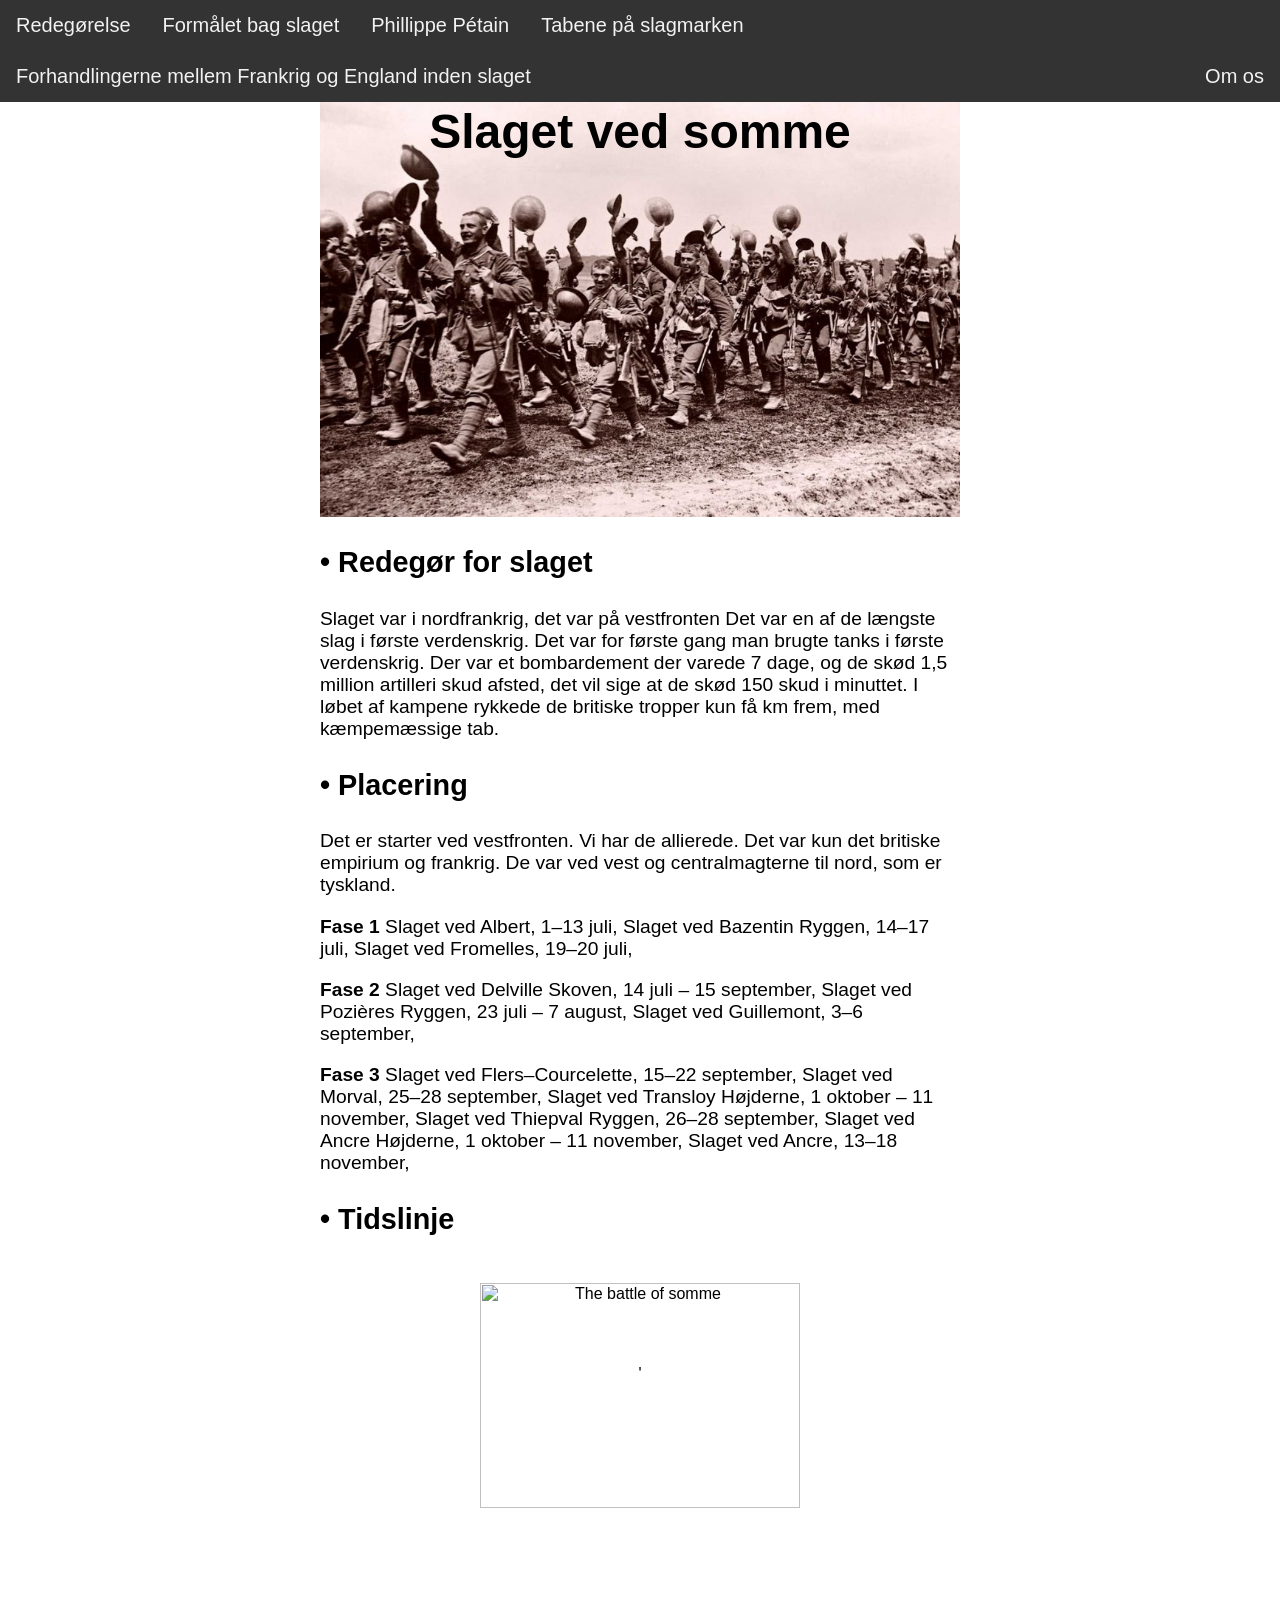
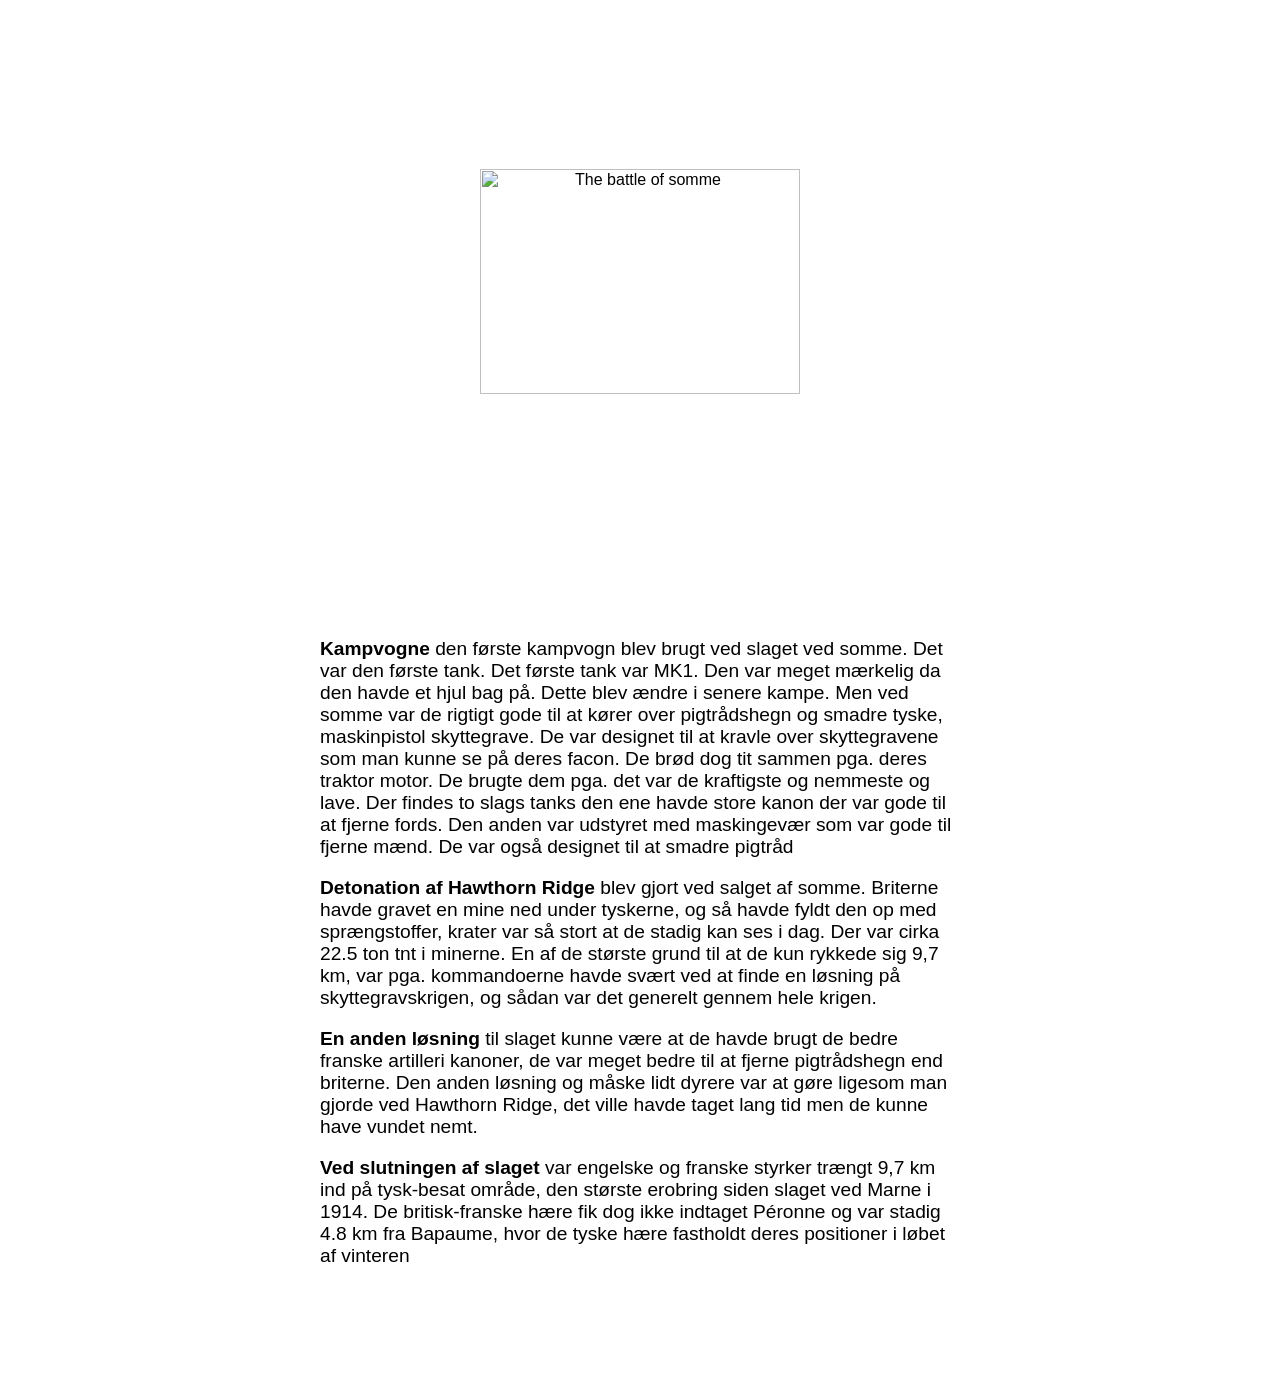
==== index.html @ 5bb0007a "Update index.html" ====
<html>
	<head>	
			<title> Slaget ved somme </title>          
			<link rel="stylesheet" type="text/css" href="His.css">	
			<meta http-equiv="Content-Type" content="text/html; charset=UTF-8"/> 
			<meta name="viewport" content="width=device-width, initial-scale=1.0">
	</head>

</style>
</head>
<body>
<div class="navbar">
  <a href="https://danishwolfhunter.github.io/SlagetVedSomme/index.html">Redegørelse</a>
  <a href="https://danishwolfhunter.github.io/SlagetVedSomme/FBS.html">Formålet bag slaget </a>
  <a href="https://danishwolfhunter.github.io/SlagetVedSomme/PP.html">Phillippe Pétain </a>
   <a href="https://danishwolfhunter.github.io/SlagetVedSomme/TPS.html">Tabene på slagmarken</a>
    <a href="#contact">Forhandlingerne mellem Frankrig og England inden slaget  </a>
	 <a style="float:right" href="https://danishwolfhunter.github.io/SlagetVedSomme/Om.html">Om os </a>
</div>


	<div class="content">
	<br></br>
	<br></br>
	<div>
		<h1 class="stor">Slaget ved somme</h1>
		<img src="https://danishwolfhunter.github.io/SlagetVedSomme/BIL/Slaget%20ved%20somme.PNG" alt="The battle of somme" class="center"> 
	</div>
		<p class="hamburger"> <strong> &bull; Redegør for slaget </strong></p>
	<p class="hamburger2"> Slaget var i nordfrankrig, det var på vestfronten Det var en af de længste slag i første verdenskrig. Det var for første gang man brugte tanks i første verdenskrig. Der var et bombardement der varede 7 dage, og de skød 1,5 million artilleri skud afsted, det vil sige at de skød 150 skud i minuttet. I løbet af kampene rykkede de britiske tropper kun få km frem, med kæmpemæssige tab.</p>
	
			<p class="hamburger"> <strong> &bull; Placering </strong></p>
	<p class="hamburger2"> Det er starter ved vestfronten. Vi har de allierede. Det var kun det britiske empirium og frankrig. De var ved vest og centralmagterne til nord, som er tyskland. </p>
	
	<p class="hamburger2"> <strong> Fase 1 </strong>  Slaget ved Albert, 1–13 juli, 
Slaget ved Bazentin Ryggen, 14–17 juli, 
Slaget ved Fromelles, 19–20 juli, 

</p>	
	

	<p class="hamburger2"> <strong> Fase 2 </strong> Slaget ved Delville Skoven, 14 juli – 15 september, 
Slaget ved Pozières Ryggen, 23 juli – 7 august, 
Slaget ved Guillemont, 3–6 september, 

</p>


	<p class="hamburger2"> <strong> Fase 3 </strong>
Slaget ved Flers–Courcelette, 15–22 september, 
Slaget ved Morval, 25–28 september, 
Slaget ved Transloy Højderne, 1 oktober – 11 november, 
Slaget ved Thiepval Ryggen, 26–28 september, 
Slaget ved Ancre Højderne, 1 oktober – 11 november, 
Slaget ved Ancre, 13–18 november, 
</p>

<p class="hamburger"> <strong> &bull; Tidslinje </strong></p>'
<img src="C:\Users\Chris\Desktop\Historie Hjemmeside\BIL\Skema 2.PNG" alt="The battle of somme" class="center">
<br></br>
<img src="C:\Users\Chris\Desktop\Historie Hjemmeside\BIL\skema 3.PNG" alt="The battle of somme" class="center">

	<p class="hamburger2">
<Strong>Kampvogne </strong> den første kampvogn blev brugt ved slaget ved somme. Det var den første tank. Det første tank var MK1. Den var meget mærkelig da den havde et hjul bag på. Dette blev ændre i senere kampe. Men ved somme var de rigtigt gode til at kører over pigtrådshegn og smadre tyske, maskinpistol skyttegrave. De var designet til at kravle over skyttegravene som man kunne se på deres facon. De brød dog tit sammen pga. deres traktor motor. De brugte dem pga. det var de kraftigste og nemmeste og lave. Der findes to slags tanks den ene havde store kanon der var gode til at fjerne fords. Den anden var udstyret med maskingevær som var gode til fjerne mænd. De var også designet til at smadre pigtråd 

</p>

	<p class="hamburger2">
<Strong>Detonation af Hawthorn Ridge </strong> blev gjort ved salget af somme. Briterne havde gravet en mine ned under tyskerne, og så havde fyldt den op med sprængstoffer, krater var så stort at de stadig kan ses i dag. Der var cirka 22.5 ton tnt i minerne. En af de største grund til at de kun rykkede sig 9,7 km, var pga. kommandoerne havde svært ved at finde en løsning på skyttegravskrigen, og sådan var det generelt gennem hele krigen.

</p>

	<p class="hamburger2">
<Strong>En anden løsning </strong> til slaget kunne være at de havde brugt de bedre franske artilleri kanoner, de var meget bedre til at fjerne pigtrådshegn end briterne. Den anden løsning og måske lidt dyrere var at gøre ligesom man gjorde ved Hawthorn Ridge, det ville havde taget lang tid men de kunne have vundet nemt.

</p>

		<p class="hamburger2">
<Strong>Ved slutningen af slaget </strong> var engelske og franske styrker trængt 9,7 km ind på tysk-besat område, den største erobring siden slaget ved Marne i 1914. De britisk-franske hære fik dog ikke indtaget Péronne og var stadig 4.8 km fra Bapaume, hvor de tyske hære fastholdt deres positioner i løbet af vinteren

</p>
	
	</div>
</body>
</html>
---- His.css ----
.test { 
color:red;
margin-left:auto;
margin-right:auto;
text-align:center;
margin-top:200px;
position:relative;
}

.stor {
	font-size:300%
}

.hamburger2 { 
  display: block;
  margin-left: auto;
  margin-right: auto;
  width: 50%;
  position:relative;
  bottom:100px;
  font-size:120%;
    text-align:left;
}

.hamburger { 
  display: block;
  margin-left: auto;
  margin-right: auto;
  width: 50%;
  z-index: -1;
  position:relative;
  bottom:100px;
  font-size:180%;
  text-align:left;
  
}
.hej {
	padding: 15px;
	background: gray;
}
	
.center {
  display: block;
  margin-left: auto;
  margin-right: auto;
  width: 50%;
  z-index: -1;
  position:relative;
  bottom: 100px;
}
.content { 
text-align:center;  
}

body {margin:0; font-family: sans-serif;}


.navbar {
  overflow: hidden;
  background-color: #333;
  position: fixed;
  top: 0;
  width: 100%;
}

.navbar a {
  float: left;
  display: block;
  color: #f2f2f2;
  text-align: center;
  padding: 14px 16px;
  text-decoration: none;
  font-size: 20px;
}

.navbar a:hover {
  background: #ddd;
  color: black;
}

.main {
  padding: 16px;
  margin-top: 30px;
  height: 1500px; 
}
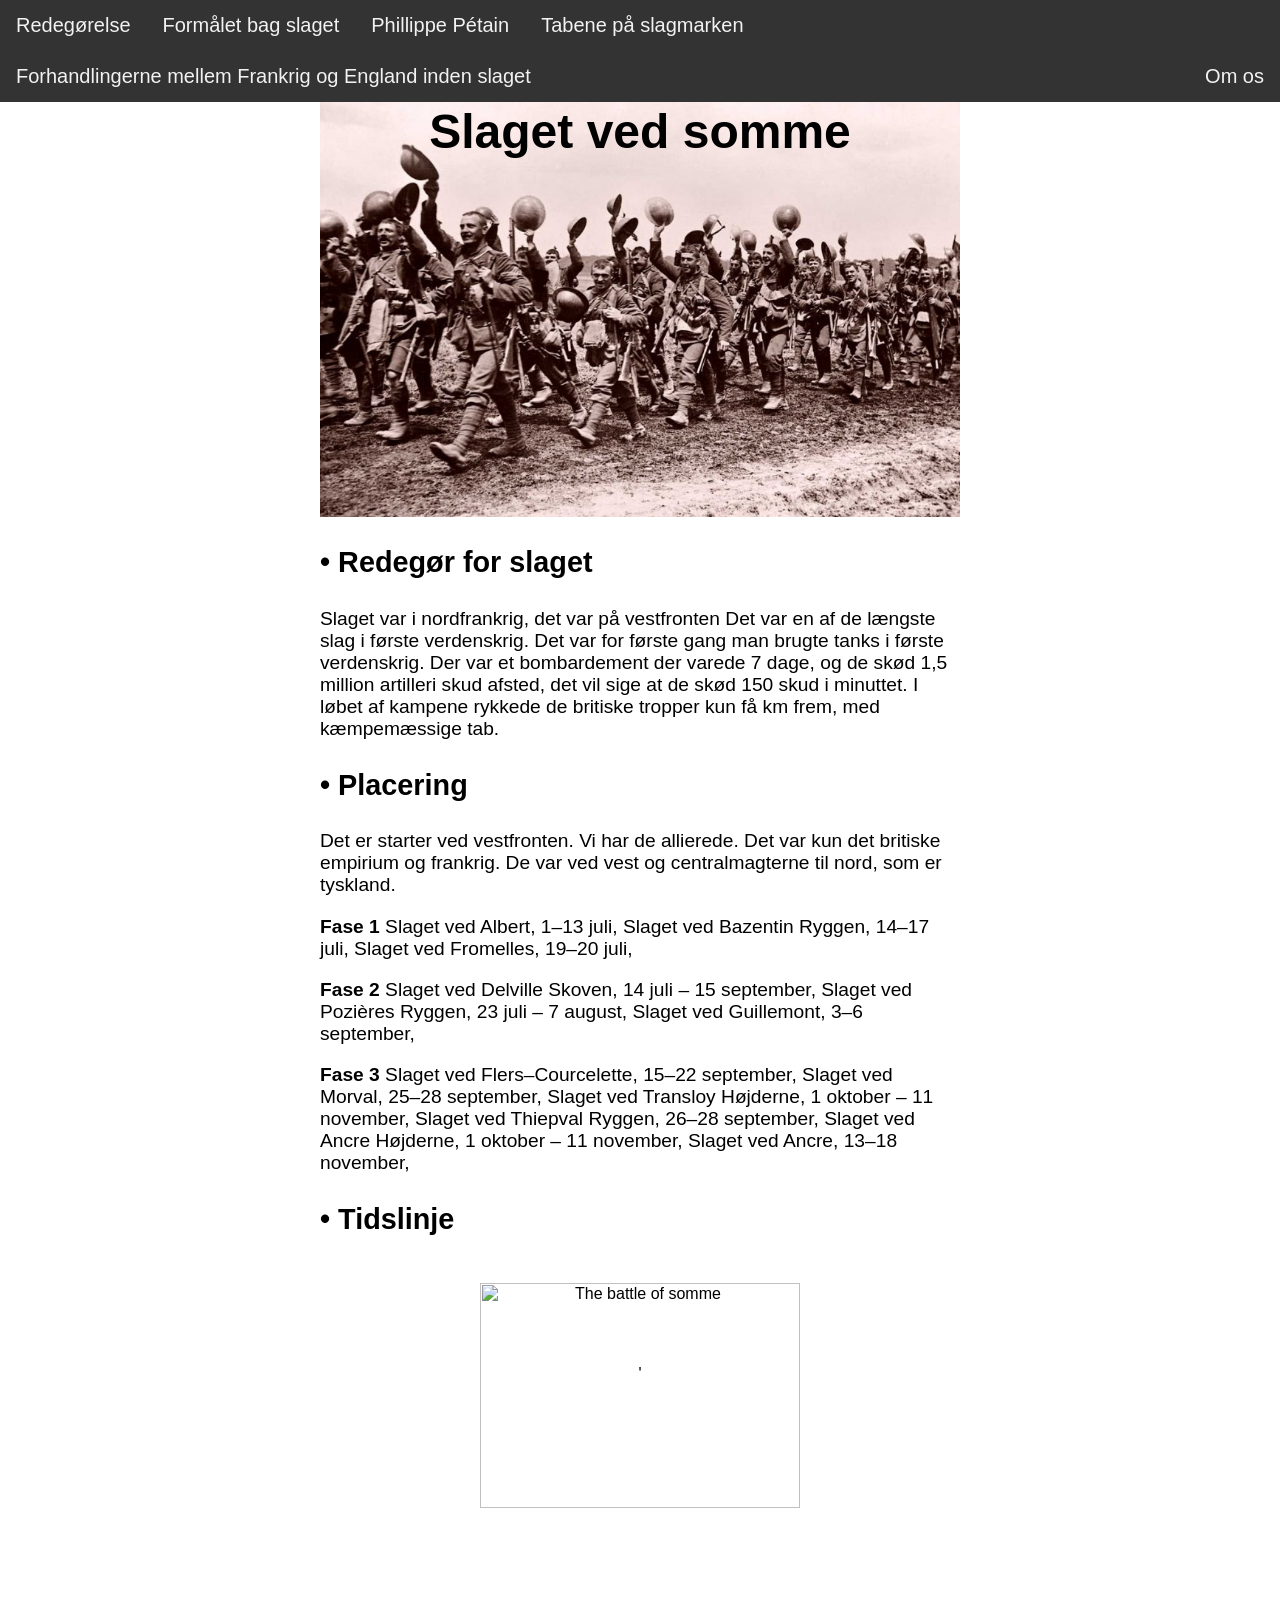
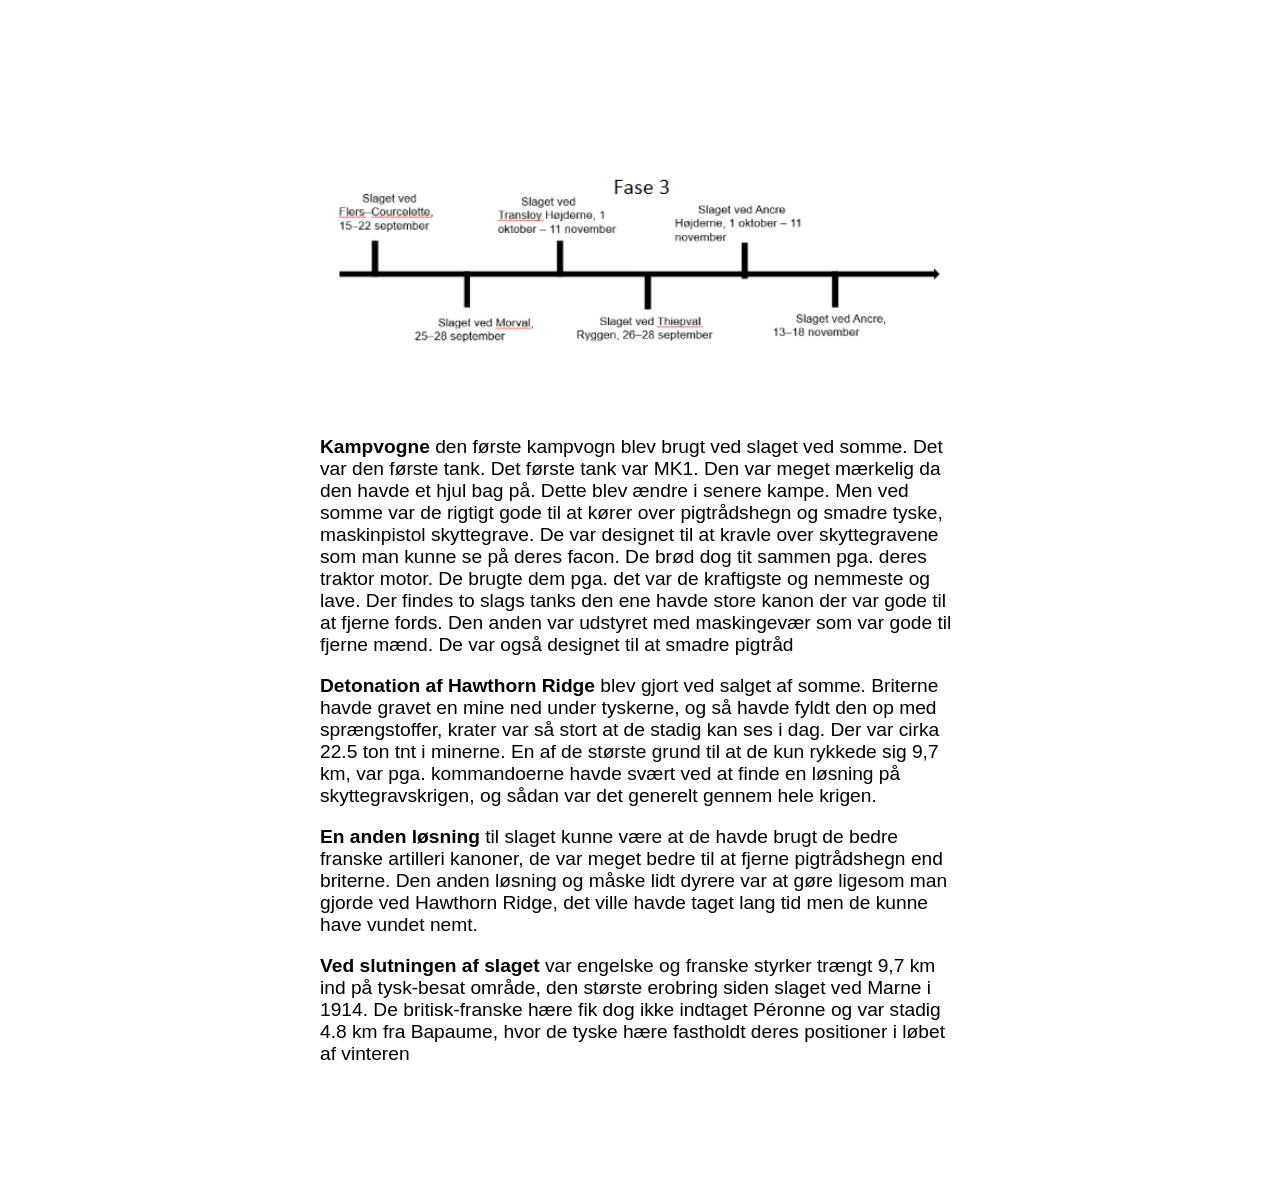
==== commit 554ec3f5: "Update index.html" ====
--- a/index.html
+++ b/index.html
@@ -56,9 +56,9 @@
 </p>
 
 <p class="hamburger"> <strong> &bull; Tidslinje </strong></p>'
-<img src="C:\Users\Chris\Desktop\Historie Hjemmeside\BIL\Skema 2.PNG" alt="The battle of somme" class="center">
+<img src="https://danishwolfhunter.github.io/SlagetVedSomme/BIL/skema%202.PNG" alt="The battle of somme" class="center">
 <br></br>
-<img src="C:\Users\Chris\Desktop\Historie Hjemmeside\BIL\skema 3.PNG" alt="The battle of somme" class="center">
+<img src="https://danishwolfhunter.github.io/SlagetVedSomme/BIL/skema%203.PNG" alt="The battle of somme" class="center">
 
 	<p class="hamburger2">
 <Strong>Kampvogne </strong> den første kampvogn blev brugt ved slaget ved somme. Det var den første tank. Det første tank var MK1. Den var meget mærkelig da den havde et hjul bag på. Dette blev ændre i senere kampe. Men ved somme var de rigtigt gode til at kører over pigtrådshegn og smadre tyske, maskinpistol skyttegrave. De var designet til at kravle over skyttegravene som man kunne se på deres facon. De brød dog tit sammen pga. deres traktor motor. De brugte dem pga. det var de kraftigste og nemmeste og lave. Der findes to slags tanks den ene havde store kanon der var gode til at fjerne fords. Den anden var udstyret med maskingevær som var gode til fjerne mænd. De var også designet til at smadre pigtråd 
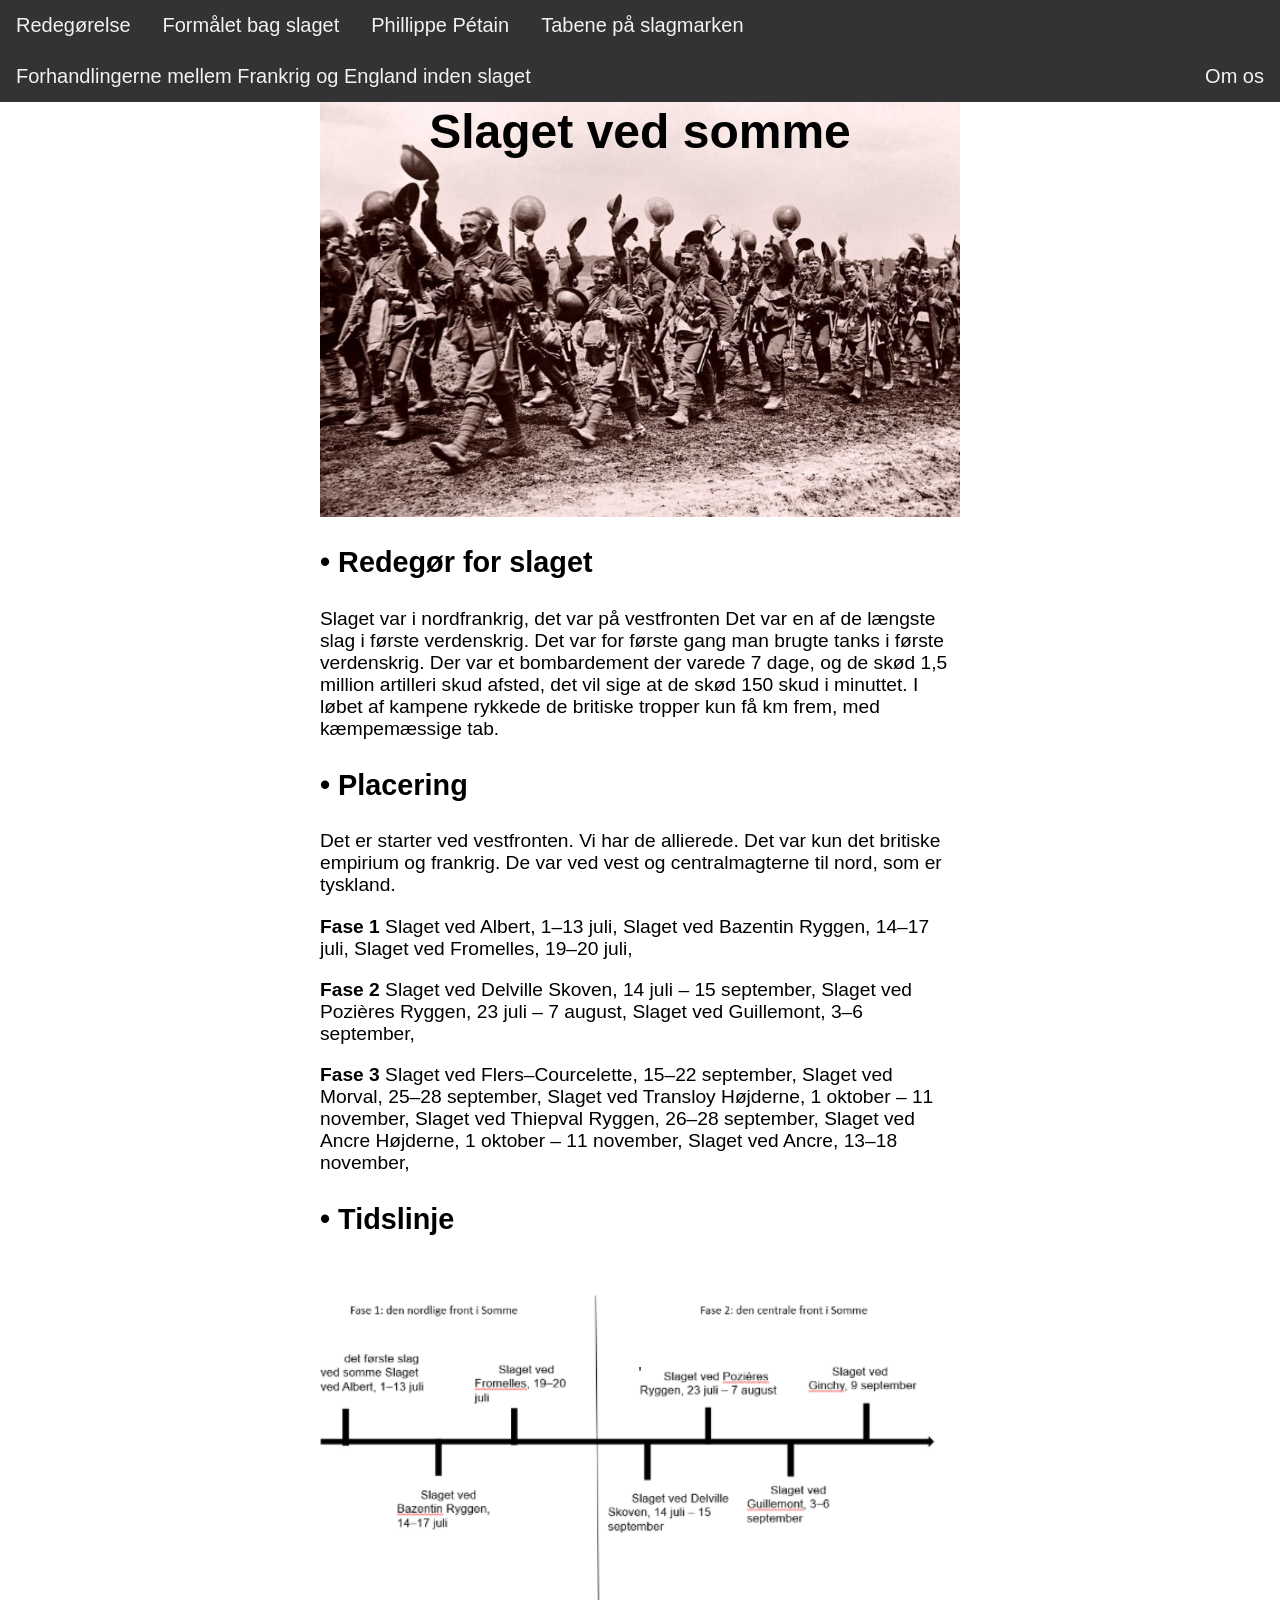
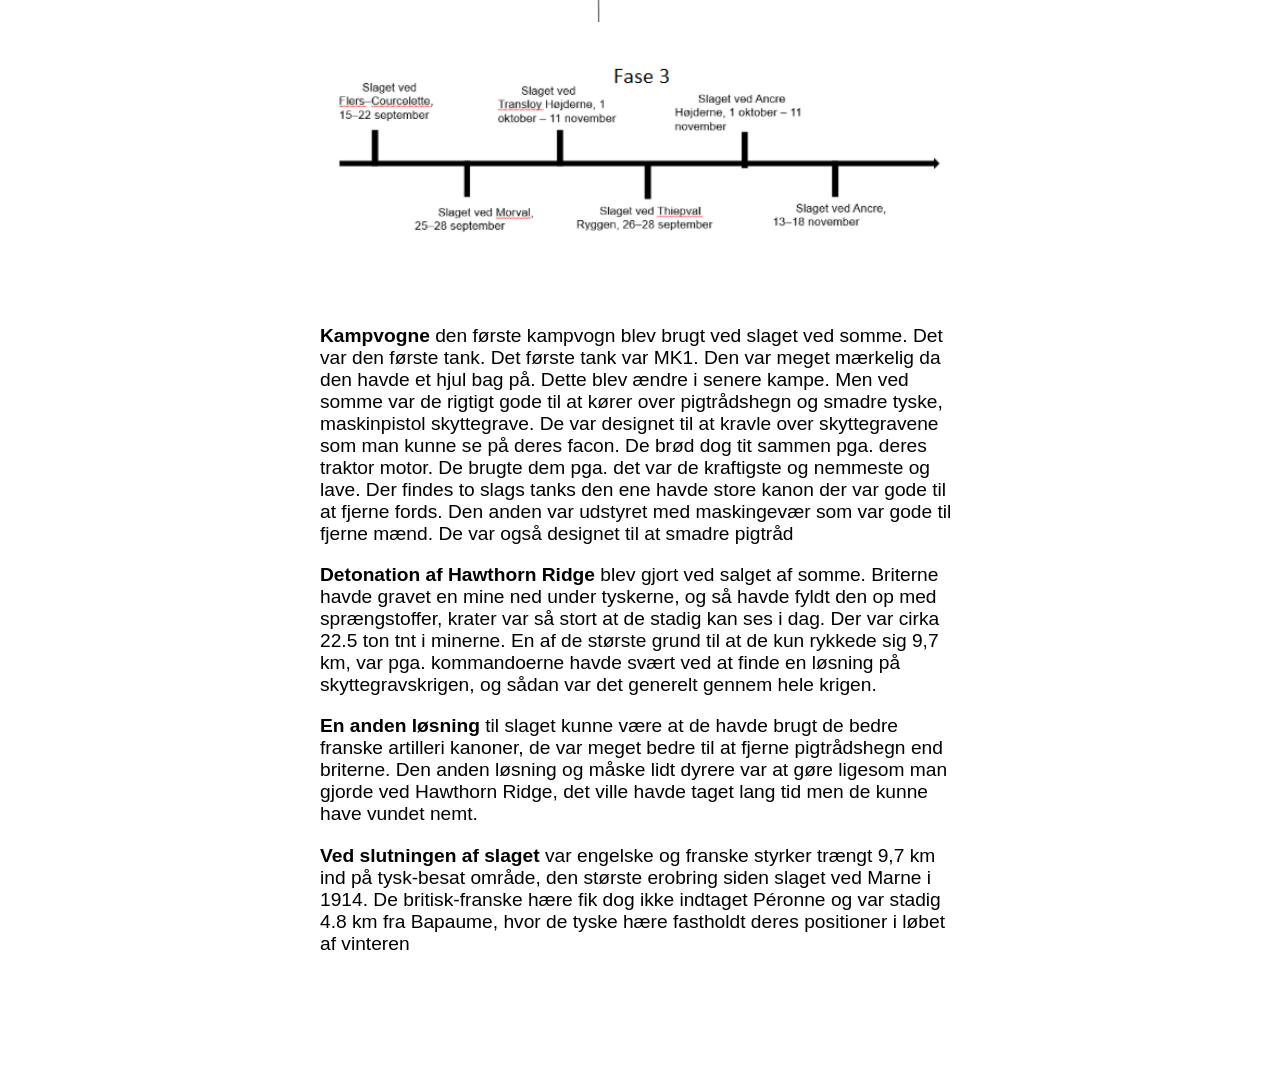
==== commit 398dbb86: "Update index.html" ====
--- a/index.html
+++ b/index.html
@@ -56,7 +56,7 @@
 </p>
 
 <p class="hamburger"> <strong> &bull; Tidslinje </strong></p>'
-<img src="https://danishwolfhunter.github.io/SlagetVedSomme/BIL/skema%202.PNG" alt="The battle of somme" class="center">
+<img src="https://danishwolfhunter.github.io/SlagetVedSomme/BIL/Skema%202.PNG" alt="The battle of somme" class="center">
 <br></br>
 <img src="https://danishwolfhunter.github.io/SlagetVedSomme/BIL/skema%203.PNG" alt="The battle of somme" class="center">
 
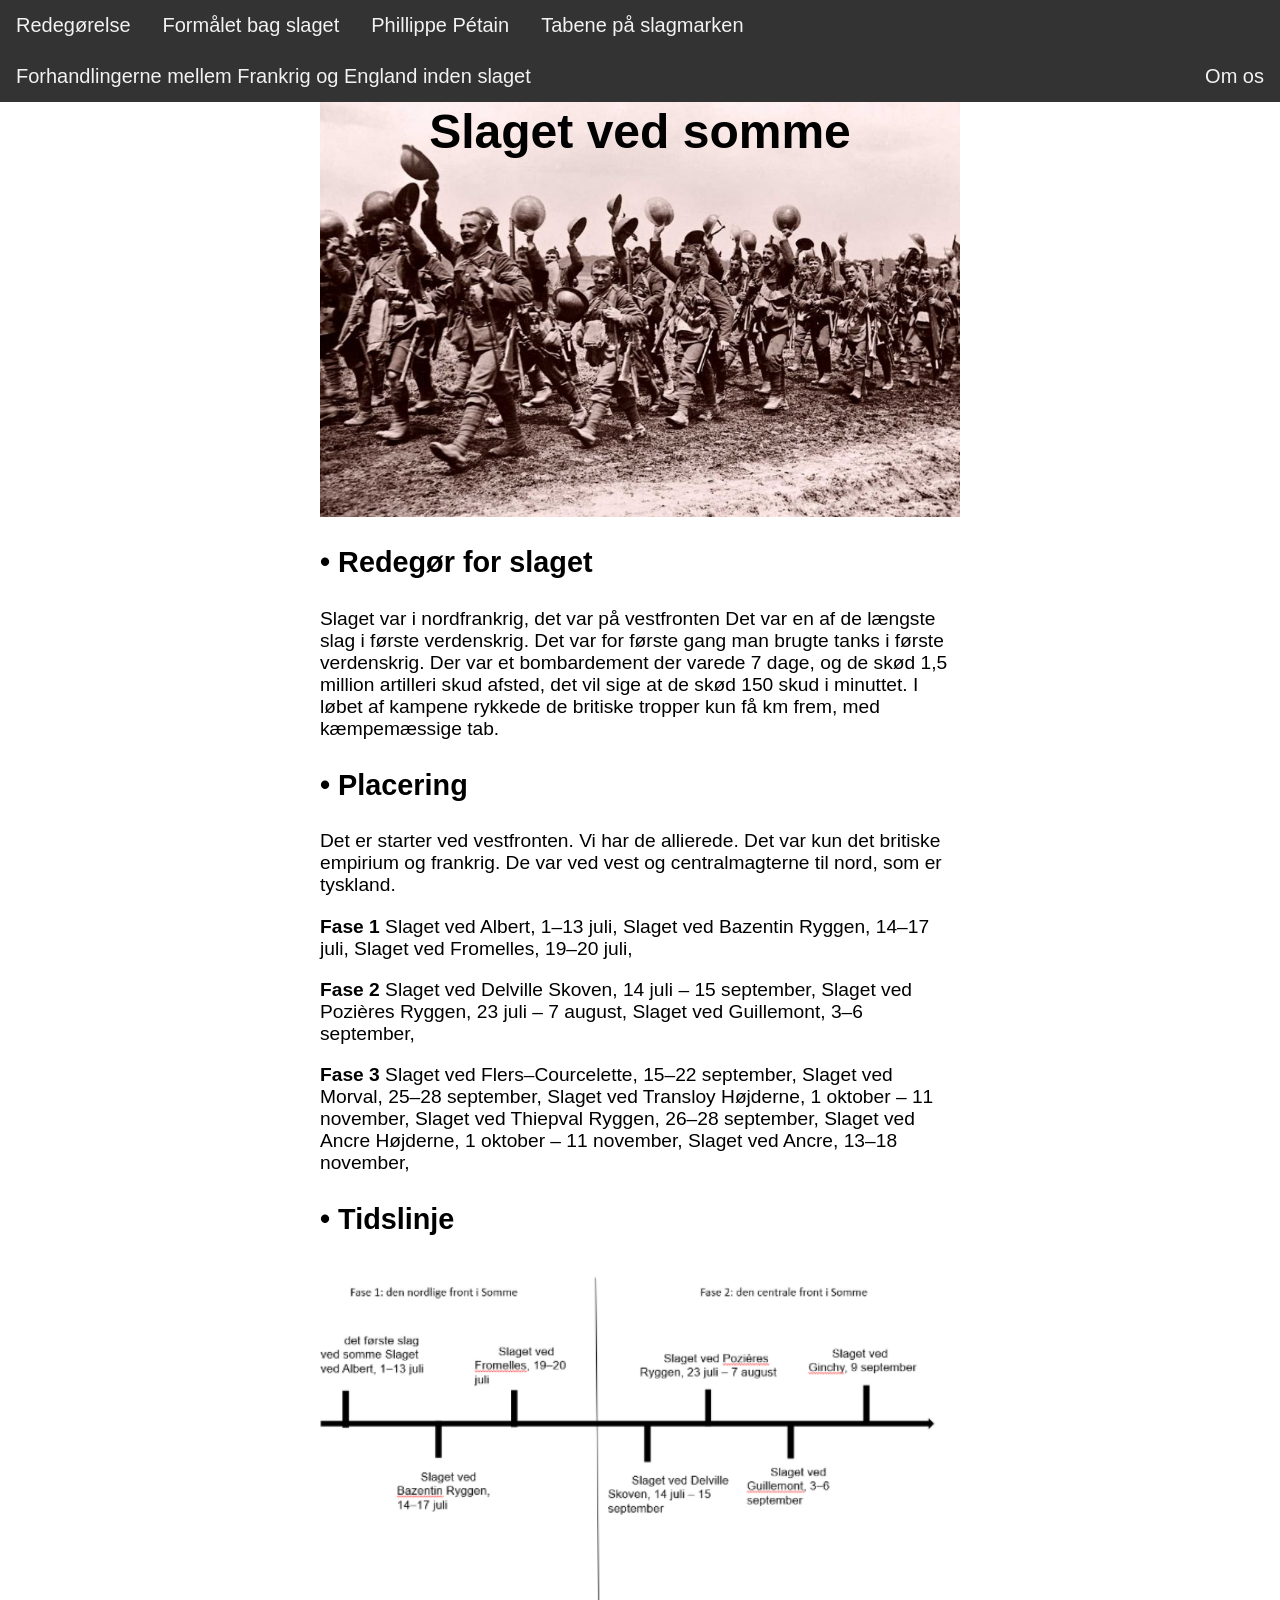
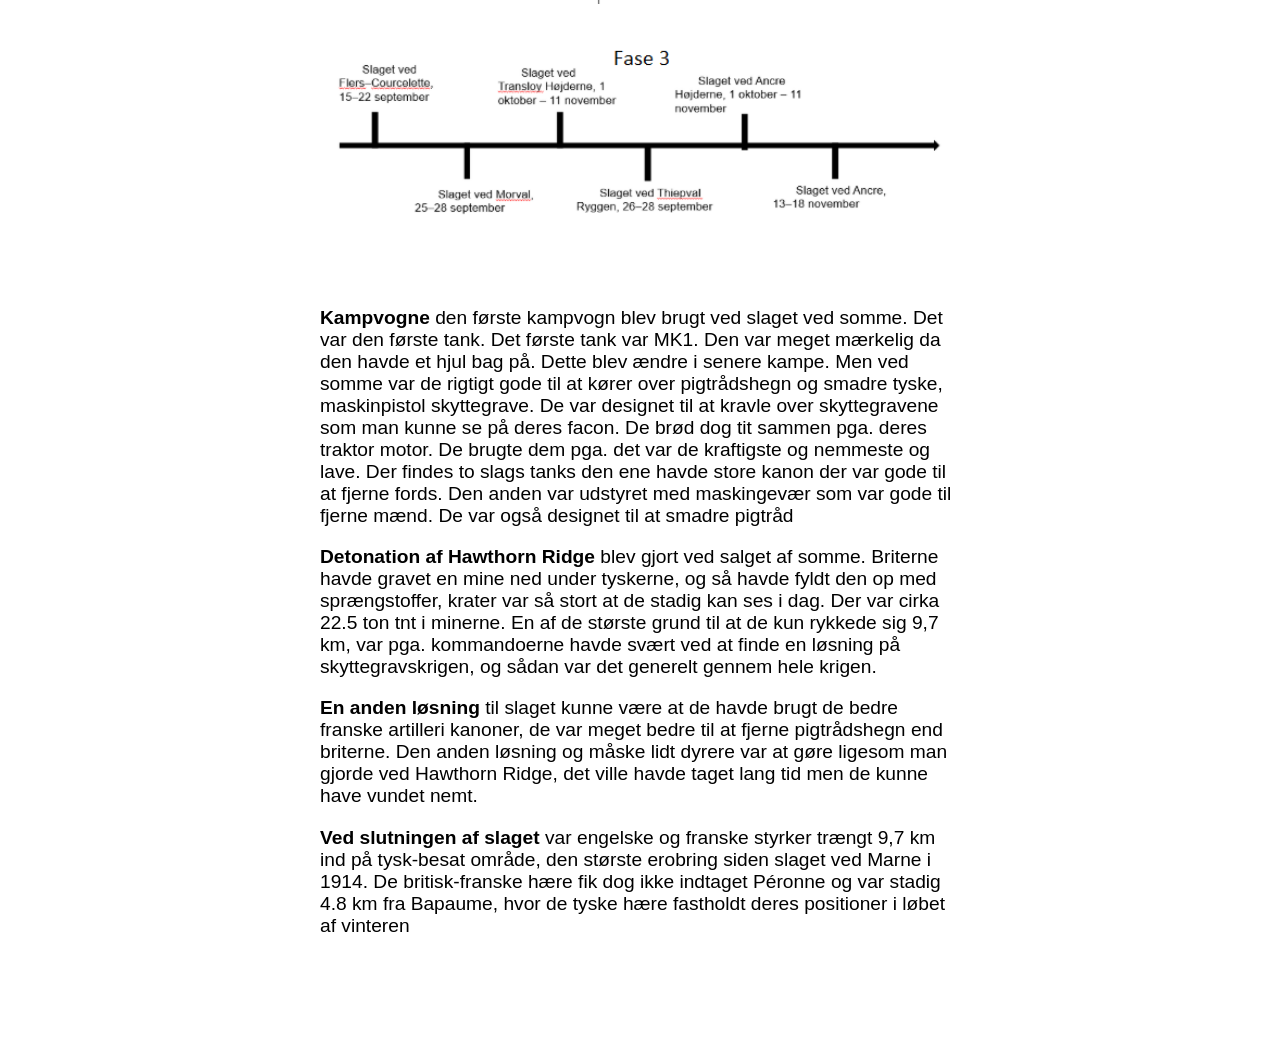
==== commit 80730e47: "Update index.html" ====
--- a/index.html
+++ b/index.html
@@ -1,5 +1,6 @@
 <html>
 	<head>	
+			<link rel="icon" href="https://danishwolfhunter.github.io/SlagetVedSomme/BIL/S.jpg">
 			<title> Slaget ved somme </title>          
 			<link rel="stylesheet" type="text/css" href="His.css">	
 			<meta http-equiv="Content-Type" content="text/html; charset=UTF-8"/> 
@@ -14,7 +15,7 @@
   <a href="https://danishwolfhunter.github.io/SlagetVedSomme/FBS.html">Formålet bag slaget </a>
   <a href="https://danishwolfhunter.github.io/SlagetVedSomme/PP.html">Phillippe Pétain </a>
    <a href="https://danishwolfhunter.github.io/SlagetVedSomme/TPS.html">Tabene på slagmarken</a>
-    <a href="#contact">Forhandlingerne mellem Frankrig og England inden slaget  </a>
+    <a href="https://danishwolfhunter.github.io/SlagetVedSomme/FMF.html">Forhandlingerne mellem Frankrig og England inden slaget  </a>
 	 <a style="float:right" href="https://danishwolfhunter.github.io/SlagetVedSomme/Om.html">Om os </a>
 </div>
 
@@ -55,7 +56,7 @@
 Slaget ved Ancre, 13–18 november, 
 </p>
 
-<p class="hamburger"> <strong> &bull; Tidslinje </strong></p>'
+<p class="hamburger"> <strong> &bull; Tidslinje </strong></p>
 <img src="https://danishwolfhunter.github.io/SlagetVedSomme/BIL/Skema%202.PNG" alt="The battle of somme" class="center">
 <br></br>
 <img src="https://danishwolfhunter.github.io/SlagetVedSomme/BIL/skema%203.PNG" alt="The battle of somme" class="center">
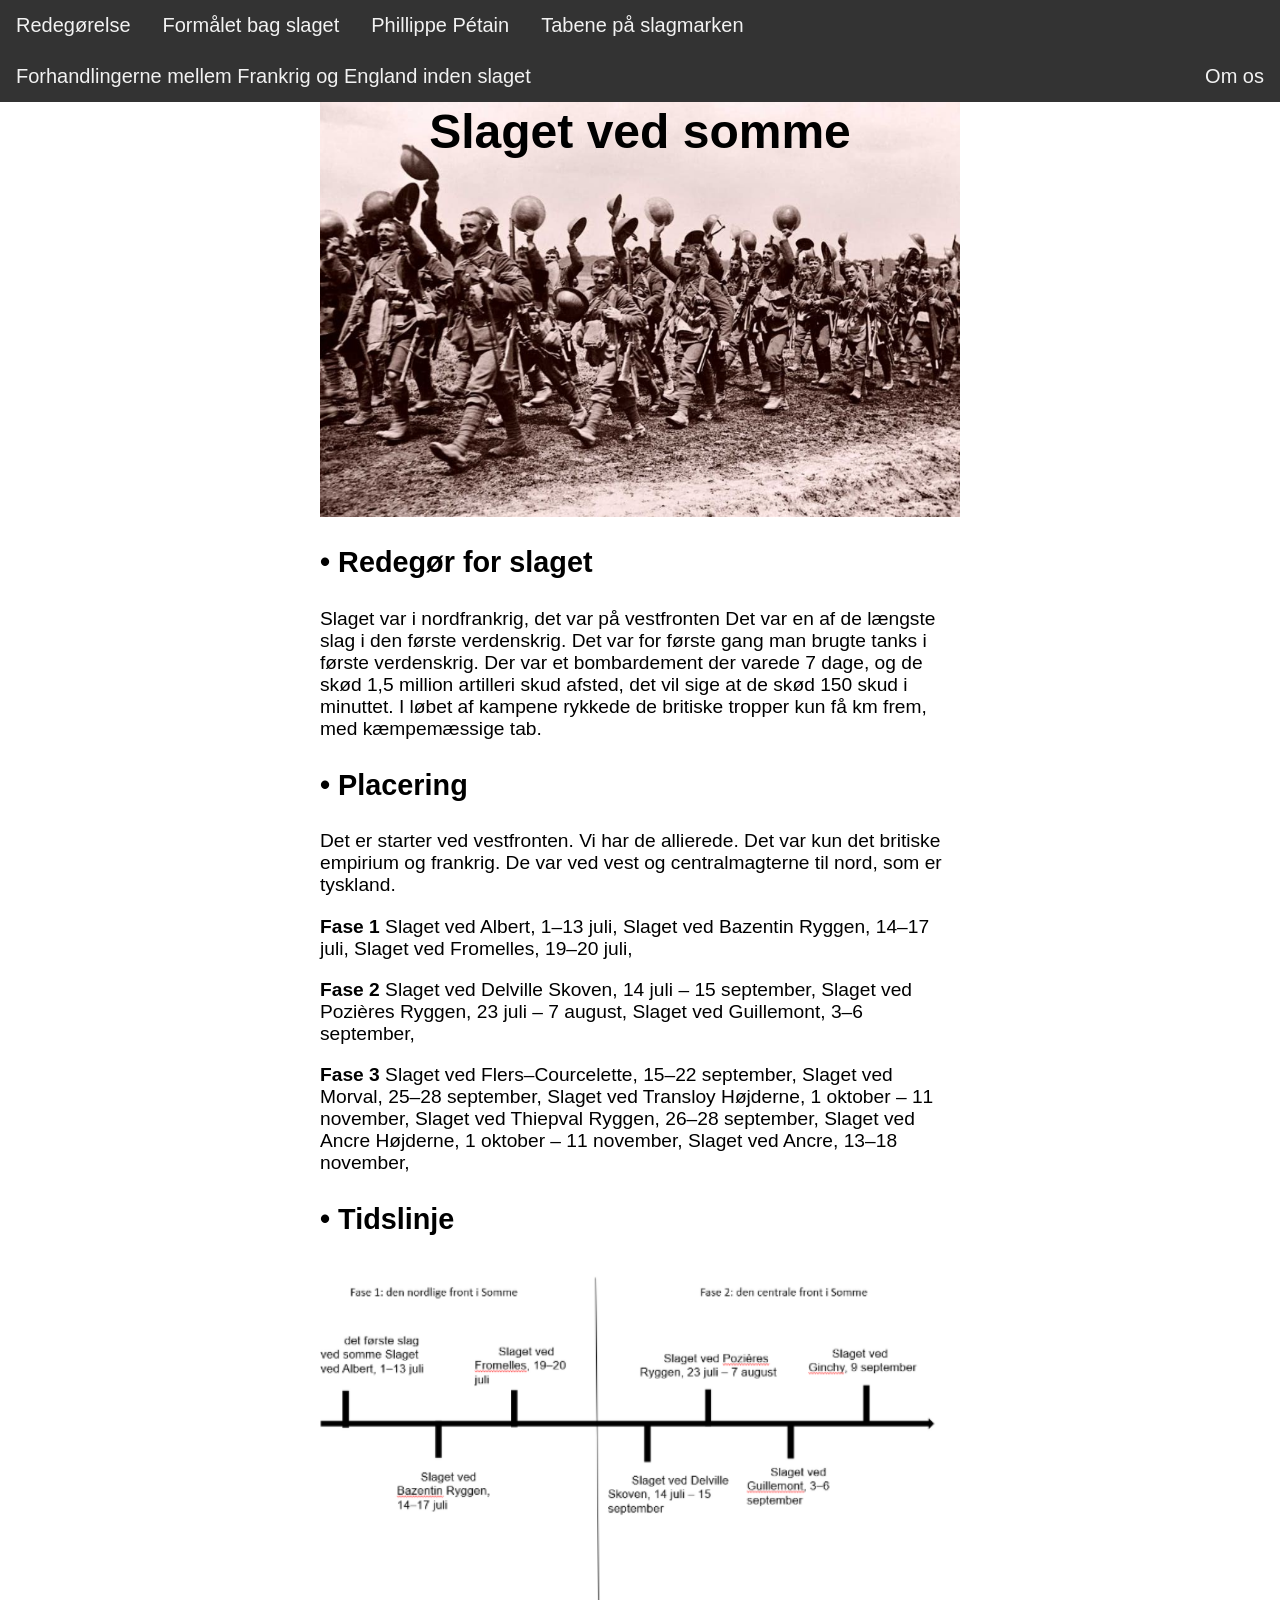
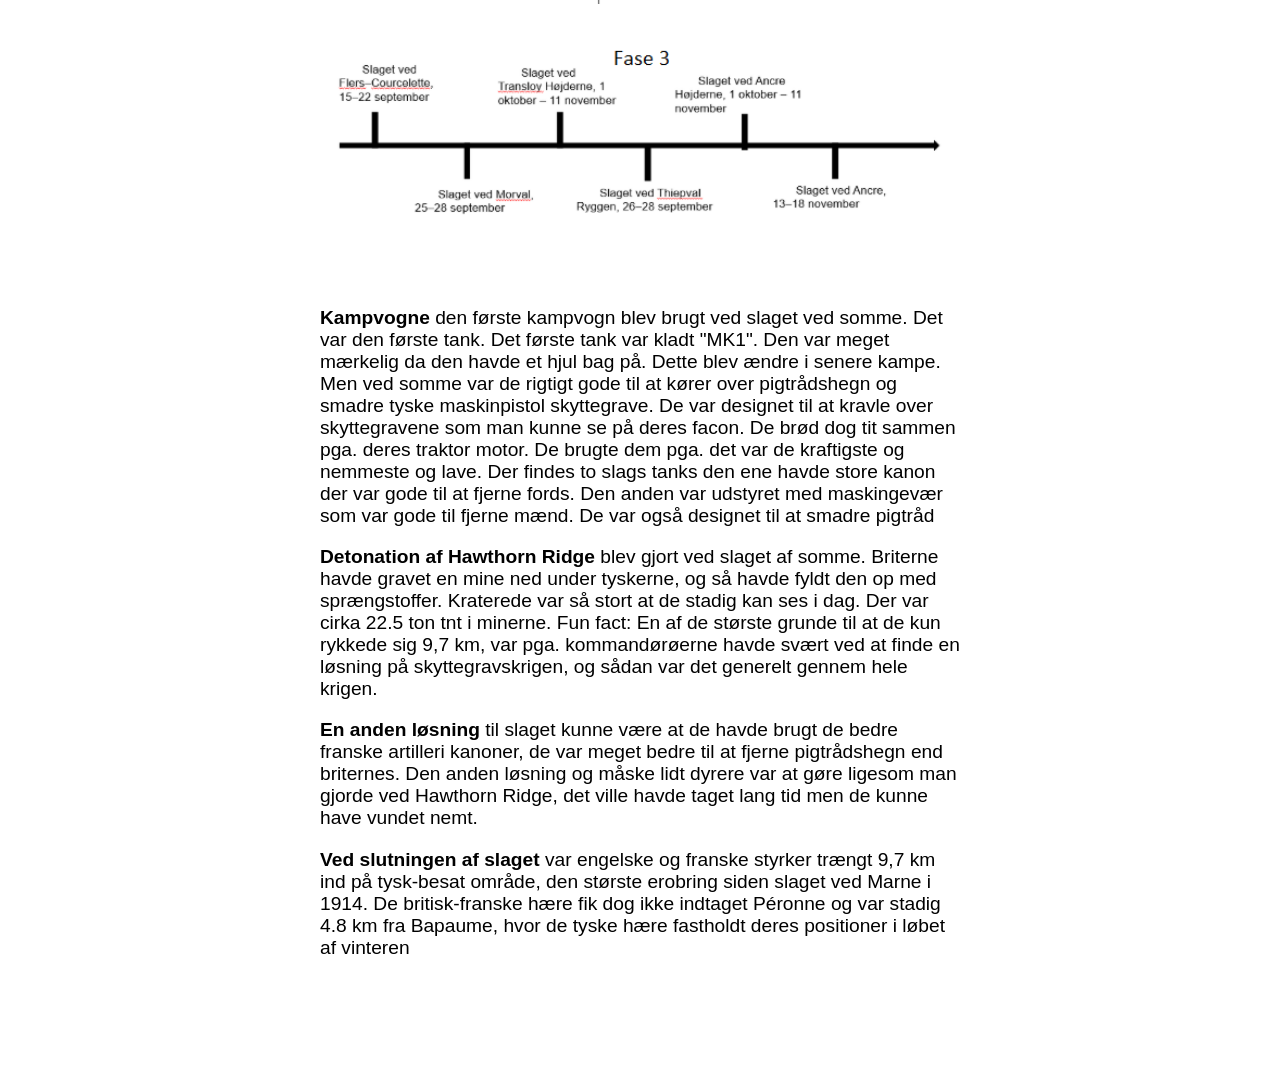
==== commit c8c8d1b1: "Update index.html" ====
--- a/index.html
+++ b/index.html
@@ -28,7 +28,7 @@
 		<img src="https://danishwolfhunter.github.io/SlagetVedSomme/BIL/Slaget%20ved%20somme.PNG" alt="The battle of somme" class="center"> 
 	</div>
 		<p class="hamburger"> <strong> &bull; Redegør for slaget </strong></p>
-	<p class="hamburger2"> Slaget var i nordfrankrig, det var på vestfronten Det var en af de længste slag i første verdenskrig. Det var for første gang man brugte tanks i første verdenskrig. Der var et bombardement der varede 7 dage, og de skød 1,5 million artilleri skud afsted, det vil sige at de skød 150 skud i minuttet. I løbet af kampene rykkede de britiske tropper kun få km frem, med kæmpemæssige tab.</p>
+	<p class="hamburger2"> Slaget var i nordfrankrig, det var på vestfronten Det var en af de længste slag i den første verdenskrig. Det var for første gang man brugte tanks i første verdenskrig. Der var et bombardement der varede 7 dage, og de skød 1,5 million artilleri skud afsted, det vil sige at de skød 150 skud i minuttet. I løbet af kampene rykkede de britiske tropper kun få km frem, med kæmpemæssige tab.</p>
 	
 			<p class="hamburger"> <strong> &bull; Placering </strong></p>
 	<p class="hamburger2"> Det er starter ved vestfronten. Vi har de allierede. Det var kun det britiske empirium og frankrig. De var ved vest og centralmagterne til nord, som er tyskland. </p>
@@ -62,17 +62,17 @@
 <img src="https://danishwolfhunter.github.io/SlagetVedSomme/BIL/skema%203.PNG" alt="The battle of somme" class="center">
 
 	<p class="hamburger2">
-<Strong>Kampvogne </strong> den første kampvogn blev brugt ved slaget ved somme. Det var den første tank. Det første tank var MK1. Den var meget mærkelig da den havde et hjul bag på. Dette blev ændre i senere kampe. Men ved somme var de rigtigt gode til at kører over pigtrådshegn og smadre tyske, maskinpistol skyttegrave. De var designet til at kravle over skyttegravene som man kunne se på deres facon. De brød dog tit sammen pga. deres traktor motor. De brugte dem pga. det var de kraftigste og nemmeste og lave. Der findes to slags tanks den ene havde store kanon der var gode til at fjerne fords. Den anden var udstyret med maskingevær som var gode til fjerne mænd. De var også designet til at smadre pigtråd 
+<Strong>Kampvogne </strong> den første kampvogn blev brugt ved slaget ved somme. Det var den første tank. Det første tank var kladt "MK1". Den var meget mærkelig da den havde et hjul bag på. Dette blev ændre i senere kampe. Men ved somme var de rigtigt gode til at kører over pigtrådshegn og smadre tyske maskinpistol skyttegrave. De var designet til at kravle over skyttegravene som man kunne se på deres facon. De brød dog tit sammen pga. deres traktor motor. De brugte dem pga. det var de kraftigste og nemmeste og lave. Der findes to slags tanks den ene havde store kanon der var gode til at fjerne fords. Den anden var udstyret med maskingevær som var gode til fjerne mænd. De var også designet til at smadre pigtråd 
 
 </p>
 
 	<p class="hamburger2">
-<Strong>Detonation af Hawthorn Ridge </strong> blev gjort ved salget af somme. Briterne havde gravet en mine ned under tyskerne, og så havde fyldt den op med sprængstoffer, krater var så stort at de stadig kan ses i dag. Der var cirka 22.5 ton tnt i minerne. En af de største grund til at de kun rykkede sig 9,7 km, var pga. kommandoerne havde svært ved at finde en løsning på skyttegravskrigen, og sådan var det generelt gennem hele krigen.
+<Strong>Detonation af Hawthorn Ridge </strong> blev gjort ved slaget af somme. Briterne havde gravet en mine ned under tyskerne, og så havde fyldt den op med sprængstoffer. Kraterede var så stort at de stadig kan ses i dag. Der var cirka 22.5 ton tnt i minerne. Fun fact: En af de største grunde til at de kun rykkede sig 9,7 km, var pga. kommandørøerne havde svært ved at finde en løsning på skyttegravskrigen, og sådan var det generelt gennem hele krigen.
 
 </p>
 
 	<p class="hamburger2">
-<Strong>En anden løsning </strong> til slaget kunne være at de havde brugt de bedre franske artilleri kanoner, de var meget bedre til at fjerne pigtrådshegn end briterne. Den anden løsning og måske lidt dyrere var at gøre ligesom man gjorde ved Hawthorn Ridge, det ville havde taget lang tid men de kunne have vundet nemt.
+<Strong>En anden løsning </strong> til slaget kunne være at de havde brugt de bedre franske artilleri kanoner, de var meget bedre til at fjerne pigtrådshegn end briternes. Den anden løsning og måske lidt dyrere var at gøre ligesom man gjorde ved Hawthorn Ridge, det ville havde taget lang tid men de kunne have vundet nemt.
 
 </p>
 
